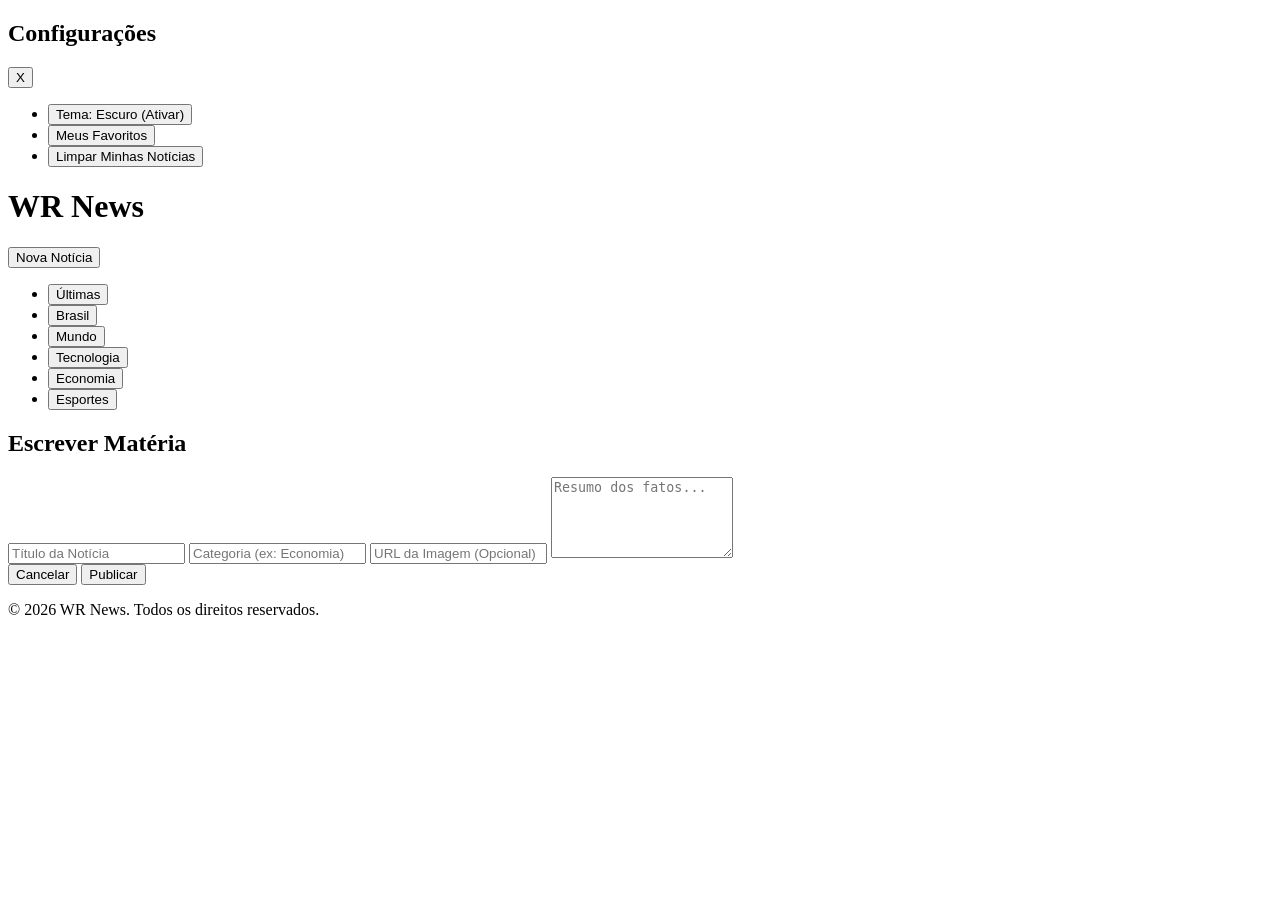
==== index.htm @ 8f3db259 "Create index.htm" ====
<!DOCTYPE html>
<html lang="pt-BR">
<head>
    <meta charset="UTF-8">
    <meta name="viewport" content="width=device-width, initial-scale=1.0">
    <title>WR News - Informação Direta e Sólida</title>
    <link rel="stylesheet" href="style.css">
</head>
<body>

    <aside id="sidebar" class="sidebar">
        <div class="sidebar-header">
            <h2>Configurações</h2>
            <button id="close-btn" class="solid-btn outline">X</button>
        </div>
        <ul class="sidebar-links">
            <li><button id="theme-toggle" class="menu-btn">Tema: Escuro (Ativar)</button></li>
            <li><button class="menu-btn" onclick="alert('Funcionalidade em breve!')">Meus Favoritos</button></li>
            <li><button class="menu-btn" onclick="alert('Funcionalidade em breve!')">Limpar Minhas Notícias</button></li>
        </ul>
    </aside>

    <div id="overlay" class="overlay"></div>

    <header class="cabecalho">
        <div class="header-top">
            <div class="hamburger" id="hamburger-btn">
                <span></span>
                <span></span>
                <span></span>
            </div>
            
            <div class="logo">
                <h1>WR <span class="destaque">News</span></h1>
            </div>
            
            <button id="btn-add-news" class="solid-btn">Nova Notícia</button>
        </div>

        <nav class="navegacao">
            <ul class="categorias-scroll">
                <li><button class="cat-btn active">Últimas</button></li>
                <li><button class="cat-btn">Brasil</button></li>
                <li><button class="cat-btn">Mundo</button></li>
                <li><button class="cat-btn">Tecnologia</button></li>
                <li><button class="cat-btn">Economia</button></li>
                <li><button class="cat-btn">Esportes</button></li>
            </ul>
        </nav>
    </header>

    <main class="container">
        <section id="news-container" class="grid-noticias">
            </section>
    </main>

    <div id="modal-add" class="modal">
        <div class="modal-content">
            <h2>Escrever Matéria</h2>
            <form id="form-news">
                <input type="text" id="news-title" placeholder="Título da Notícia" required>
                <input type="text" id="news-category" placeholder="Categoria (ex: Economia)" required>
                <input type="url" id="news-image" placeholder="URL da Imagem (Opcional)">
                <textarea id="news-desc" placeholder="Resumo dos fatos..." rows="5" required></textarea>
                <div class="modal-actions">
                    <button type="button" id="btn-cancel" class="solid-btn outline">Cancelar</button>
                    <button type="submit" class="solid-btn">Publicar</button>
                </div>
            </form>
        </div>
    </div>

    <footer class="rodape">
        <p>&copy; 2026 WR News. Todos os direitos reservados.</p>
    </footer>

    <script src="script.js"></script>
</body>
</html>
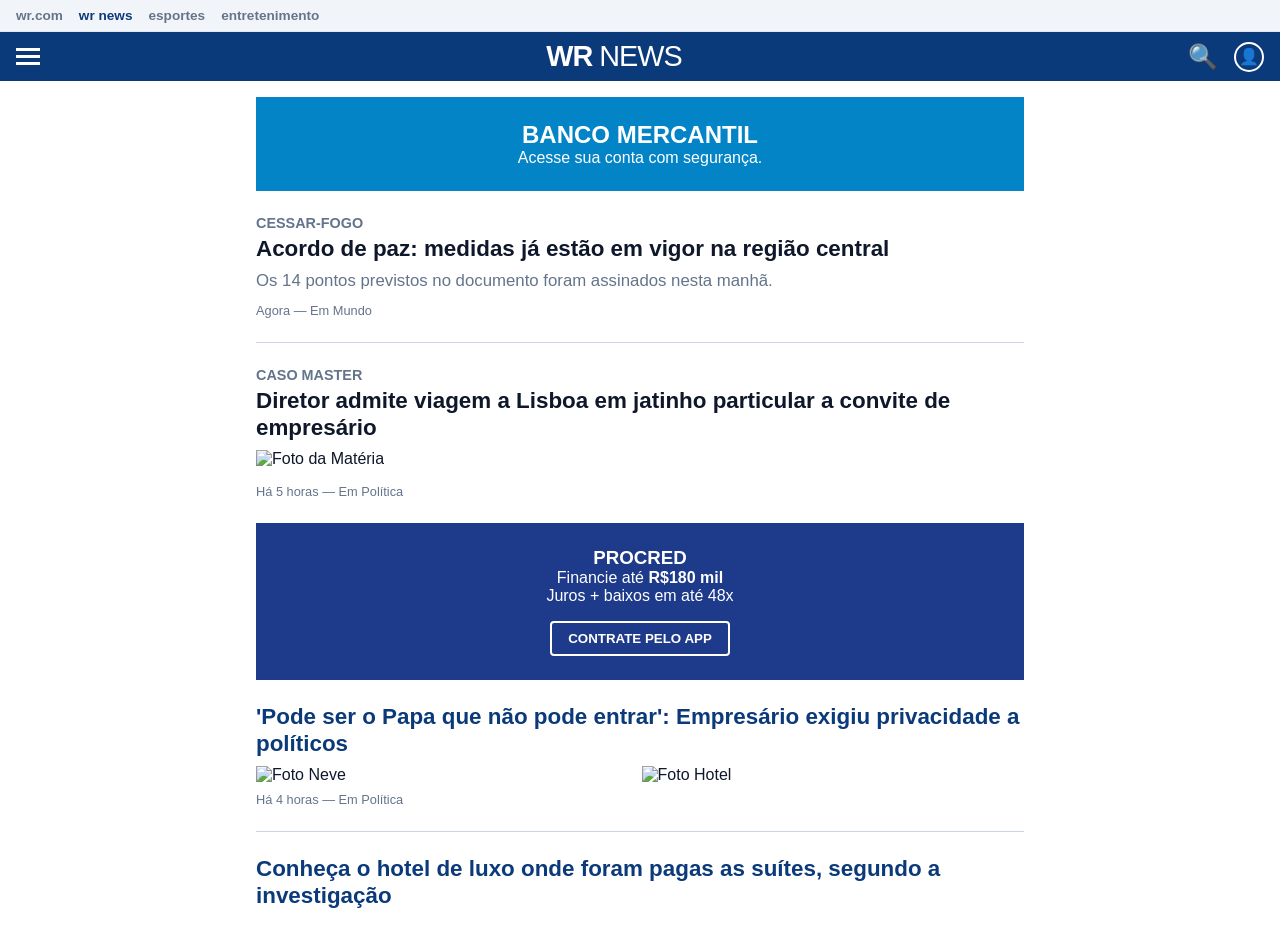
==== commit f7eb98f1: "Update index.htm" ====
--- a/index.htm
+++ b/index.htm
@@ -3,78 +3,102 @@
 <head>
     <meta charset="UTF-8">
     <meta name="viewport" content="width=device-width, initial-scale=1.0">
-    <title>WR News - Informação Direta e Sólida</title>
+    <title>WR News</title>
     <link rel="stylesheet" href="style.css">
 </head>
 <body>
 
-    <aside id="sidebar" class="sidebar">
-        <div class="sidebar-header">
-            <h2>Configurações</h2>
-            <button id="close-btn" class="solid-btn outline">X</button>
-        </div>
-        <ul class="sidebar-links">
-            <li><button id="theme-toggle" class="menu-btn">Tema: Escuro (Ativar)</button></li>
-            <li><button class="menu-btn" onclick="alert('Funcionalidade em breve!')">Meus Favoritos</button></li>
-            <li><button class="menu-btn" onclick="alert('Funcionalidade em breve!')">Limpar Minhas Notícias</button></li>
-        </ul>
-    </aside>
+    <!-- Barrinha superior (Rede) -->
+    <div class="top-nav">
+        <a href="#">wr.com</a>
+        <a href="#" class="active">wr news</a>
+        <a href="#">esportes</a>
+        <a href="#">entretenimento</a>
+    </div>
 
-    <div id="overlay" class="overlay"></div>
-
-    <header class="cabecalho">
-        <div class="header-top">
-            <div class="hamburger" id="hamburger-btn">
+    <!-- Cabeçalho Principal (Agora em Azul Frio) -->
+    <header class="main-header">
+        <button id="menu-btn" class="icon-btn">
+            <div class="hamburger">
                 <span></span>
                 <span></span>
                 <span></span>
             </div>
-            
-            <div class="logo">
-                <h1>WR <span class="destaque">News</span></h1>
-            </div>
-            
-            <button id="btn-add-news" class="solid-btn">Nova Notícia</button>
+        </button>
+        
+        <div class="logo">
+            <h1>WR <span>NEWS</span></h1>
+        </div>
+        
+        <div class="header-icons">
+            <button class="icon-btn">🔍</button>
+            <button class="icon-btn profile-icon">👤</button>
+        </div>
+    </header>
+
+    <!-- Menu Lateral -->
+    <nav id="side-menu" class="side-menu">
+        <ul class="menu-list">
+            <li><a href="#">editorias <span class="arrow">›</span></a></li>
+            <li><a href="#">vídeos <span class="arrow">›</span></a></li>
+            <li><a href="#">podcasts <span class="arrow">›</span></a></li>
+            <li><a href="#">regiões <span class="arrow">›</span></a></li>
+            <li><a href="#">telejornais <span class="arrow">›</span></a></li>
+            <li><a href="#">blogs e colunas <span class="arrow">›</span></a></li>
+            <li><a href="#">serviços <span class="arrow">›</span></a></li>
+        </ul>
+    </nav>
+    <div id="menu-overlay" class="menu-overlay"></div>
+
+    <!-- Conteúdo Central -->
+    <main class="content">
+        
+        <!-- Banner de Anúncio Azul Claro -->
+        <div class="ad-banner light-blue-banner">
+            <h2>BANCO MERCANTIL</h2>
+            <p>Acesse sua conta com segurança.</p>
         </div>
 
-        <nav class="navegacao">
-            <ul class="categorias-scroll">
-                <li><button class="cat-btn active">Últimas</button></li>
-                <li><button class="cat-btn">Brasil</button></li>
-                <li><button class="cat-btn">Mundo</button></li>
-                <li><button class="cat-btn">Tecnologia</button></li>
-                <li><button class="cat-btn">Economia</button></li>
-                <li><button class="cat-btn">Esportes</button></li>
-            </ul>
-        </nav>
-    </header>
+        <article class="news-item">
+            <span class="kicker">Cessar-fogo</span>
+            <h2 class="title">Acordo de paz: medidas já estão em vigor na região central</h2>
+            <p class="subtitle">Os 14 pontos previstos no documento foram assinados nesta manhã.</p>
+            <span class="meta">Agora — Em Mundo</span>
+        </article>
 
-    <main class="container">
-        <section id="news-container" class="grid-noticias">
-            </section>
+        <hr class="divider">
+
+        <article class="news-item">
+            <span class="kicker">Caso Master</span>
+            <h2 class="title">Diretor admite viagem a Lisboa em jatinho particular a convite de empresário</h2>
+            <img src="https://via.placeholder.com/800x450/cccccc/333333?text=Imagem+da+Materia" alt="Foto da Matéria">
+            <span class="meta">Há 5 horas — Em Política</span>
+        </article>
+
+        <!-- Banner de Anúncio Azul Escuro -->
+        <div class="ad-banner dark-blue-banner">
+            <h3>PROCRED</h3>
+            <p>Financie até <strong>R$180 mil</strong><br>Juros + baixos em até 48x</p>
+            <button>CONTRATE PELO APP</button>
+        </div>
+
+        <article class="news-item">
+            <!-- Título com cor de destaque azul fria -->
+            <h2 class="title highlight-title">'Pode ser o Papa que não pode entrar': Empresário exigiu privacidade a políticos</h2>
+            <div class="image-grid">
+                <img src="https://via.placeholder.com/400x400/cccccc/333333?text=Neve" alt="Foto Neve">
+                <img src="https://via.placeholder.com/400x400/dddddd/333333?text=Hotel" alt="Foto Hotel">
+            </div>
+            <span class="meta">Há 4 horas — Em Política</span>
+        </article>
+        
+        <hr class="divider">
+        
+        <article class="news-item">
+            <h2 class="title link-title">Conheça o hotel de luxo onde foram pagas as suítes, segundo a investigação</h2>
+        </article>
+
     </main>
-
-    <div id="modal-add" class="modal">
-        <div class="modal-content">
-            <h2>Escrever Matéria</h2>
-            <form id="form-news">
-                <input type="text" id="news-title" placeholder="Título da Notícia" required>
-                <input type="text" id="news-category" placeholder="Categoria (ex: Economia)" required>
-                <input type="url" id="news-image" placeholder="URL da Imagem (Opcional)">
-                <textarea id="news-desc" placeholder="Resumo dos fatos..." rows="5" required></textarea>
-                <div class="modal-actions">
-                    <button type="button" id="btn-cancel" class="solid-btn outline">Cancelar</button>
-                    <button type="submit" class="solid-btn">Publicar</button>
-                </div>
-            </form>
-        </div>
-    </div>
-
-    <footer class="rodape">
-        <p>&copy; 2026 WR News. Todos os direitos reservados.</p>
-    </footer>
-
     <script src="script.js"></script>
 </body>
 </html>
-
--- a/style.css
+++ b/style.css
@@ -0,0 +1,257 @@
+/* Variáveis de Cores Frias e Sólidas */
+:root {
+    --primary-blue: #0b3a7a; /* Azul Profundo Frio (Header e Destaques) */
+    --secondary-blue: #1e3a8a; /* Azul Escuro Sólido */
+    --accent-blue: #0284c7; /* Azul Claro Sólido (Banners) */
+    --bg-cool-gray: #f1f5f9; /* Fundo cinza azulado clarinho */
+    --text-dark: #0f172a; /* Azul chumbo (quase preto) para textos */
+    --text-muted: #64748b; /* Cinza frio para subtítulos */
+}
+
+/* Reset Básico */
+* {
+    margin: 0;
+    padding: 0;
+    box-sizing: border-box;
+    font-family: Arial, Helvetica, sans-serif;
+}
+
+body {
+    background-color: #ffffff;
+    color: var(--text-dark);
+}
+
+/* Barrinha Superior */
+.top-nav {
+    background-color: var(--bg-cool-gray);
+    display: flex;
+    overflow-x: auto;
+    padding: 0.5rem 1rem;
+    gap: 1rem;
+    font-size: 0.85rem;
+    font-weight: bold;
+    white-space: nowrap;
+    border-bottom: 1px solid #e2e8f0;
+}
+
+.top-nav a {
+    text-decoration: none;
+    color: var(--text-muted);
+}
+
+.top-nav a.active {
+    color: var(--primary-blue);
+}
+
+/* Cabeçalho Principal (O Azul Frio) */
+.main-header {
+    background-color: var(--primary-blue);
+    color: white;
+    display: flex;
+    justify-content: space-between;
+    align-items: center;
+    padding: 0.5rem 1rem;
+    position: sticky;
+    top: 0;
+    z-index: 100;
+}
+
+.icon-btn {
+    background: none;
+    border: none;
+    color: white;
+    font-size: 1.5rem;
+    cursor: pointer;
+    display: flex;
+    align-items: center;
+    justify-content: center;
+}
+
+.hamburger {
+    display: flex;
+    flex-direction: column;
+    gap: 4px;
+}
+
+.hamburger span {
+    display: block;
+    width: 24px;
+    height: 3px;
+    background-color: white;
+}
+
+.logo h1 {
+    font-size: 1.8rem;
+    font-weight: 800;
+    letter-spacing: -1px;
+}
+
+.logo span {
+    font-weight: 400;
+}
+
+.header-icons {
+    display: flex;
+    gap: 1rem;
+}
+
+.profile-icon {
+    border: 2px solid white;
+    border-radius: 50%;
+    width: 30px;
+    height: 30px;
+    font-size: 1rem;
+}
+
+/* Menu Lateral (Drawer) */
+.side-menu {
+    position: fixed;
+    top: 0;
+    left: -80%;
+    width: 80%;
+    max-width: 350px;
+    height: 100vh;
+    background-color: white;
+    z-index: 200;
+    overflow-y: auto;
+    transition: left 0.3s ease;
+    box-shadow: 2px 0 5px rgba(0,0,0,0.2);
+}
+
+.side-menu.open {
+    left: 0;
+}
+
+.menu-list {
+    list-style: none;
+    padding: 1rem 0;
+}
+
+.menu-list li a {
+    display: flex;
+    justify-content: space-between;
+    align-items: center;
+    padding: 1rem 1.5rem;
+    text-decoration: none;
+    color: var(--text-dark);
+    font-size: 1.1rem;
+    border-bottom: 1px solid #e2e8f0;
+}
+
+.menu-list li a .arrow {
+    color: var(--primary-blue);
+    font-weight: bold;
+    font-size: 1.2rem;
+}
+
+.menu-overlay {
+    position: fixed;
+    top: 0;
+    left: 0;
+    width: 100%;
+    height: 100%;
+    background-color: rgba(15, 23, 42, 0.6); /* Azul chumbo transparente */
+    z-index: 150;
+    display: none;
+}
+
+.menu-overlay.active {
+    display: block;
+}
+
+/* Conteúdo / Notícias */
+.content {
+    padding: 1rem;
+    max-width: 800px;
+    margin: 0 auto;
+}
+
+.news-item {
+    margin-bottom: 1.5rem;
+}
+
+.kicker {
+    display: block;
+    color: var(--text-muted);
+    font-size: 0.9rem;
+    margin-bottom: 0.3rem;
+    font-weight: bold;
+    text-transform: uppercase;
+}
+
+.title {
+    font-size: 1.4rem;
+    line-height: 1.2;
+    margin-bottom: 0.5rem;
+    color: var(--text-dark);
+}
+
+/* Destaques em azul */
+.highlight-title, .link-title {
+    color: var(--primary-blue);
+}
+
+.subtitle {
+    font-size: 1.05rem;
+    color: var(--text-muted);
+    margin-bottom: 0.8rem;
+}
+
+.news-item img {
+    width: 100%;
+    height: auto;
+    margin-bottom: 0.5rem;
+}
+
+.image-grid {
+    display: grid;
+    grid-template-columns: 1fr 1fr;
+    gap: 0.2rem;
+    margin-bottom: 0.5rem;
+}
+
+.image-grid img {
+    margin-bottom: 0;
+}
+
+.meta {
+    display: block;
+    font-size: 0.8rem;
+    color: var(--text-muted);
+    margin-top: 0.5rem;
+}
+
+.divider {
+    border: 0;
+    height: 1px;
+    background-color: #cbd5e1; /* Cinza frio */
+    margin: 1.5rem 0;
+}
+
+/* Banners de Anúncios */
+.ad-banner {
+    width: 100%;
+    padding: 1.5rem;
+    text-align: center;
+    color: white;
+    margin-bottom: 1.5rem;
+}
+
+.light-blue-banner {
+    background-color: var(--accent-blue);
+}
+
+.dark-blue-banner {
+    background-color: var(--secondary-blue);
+}
+
+.dark-blue-banner button {
+    background-color: transparent;
+    border: 2px solid white;
+    color: white;
+    padding: 0.5rem 1rem;
+    margin-top: 1rem;
+    border-radius: 4px; /* Mais quadrado, sem neon */
+    font-weight: bold;
+    cursor: pointer;
+}
